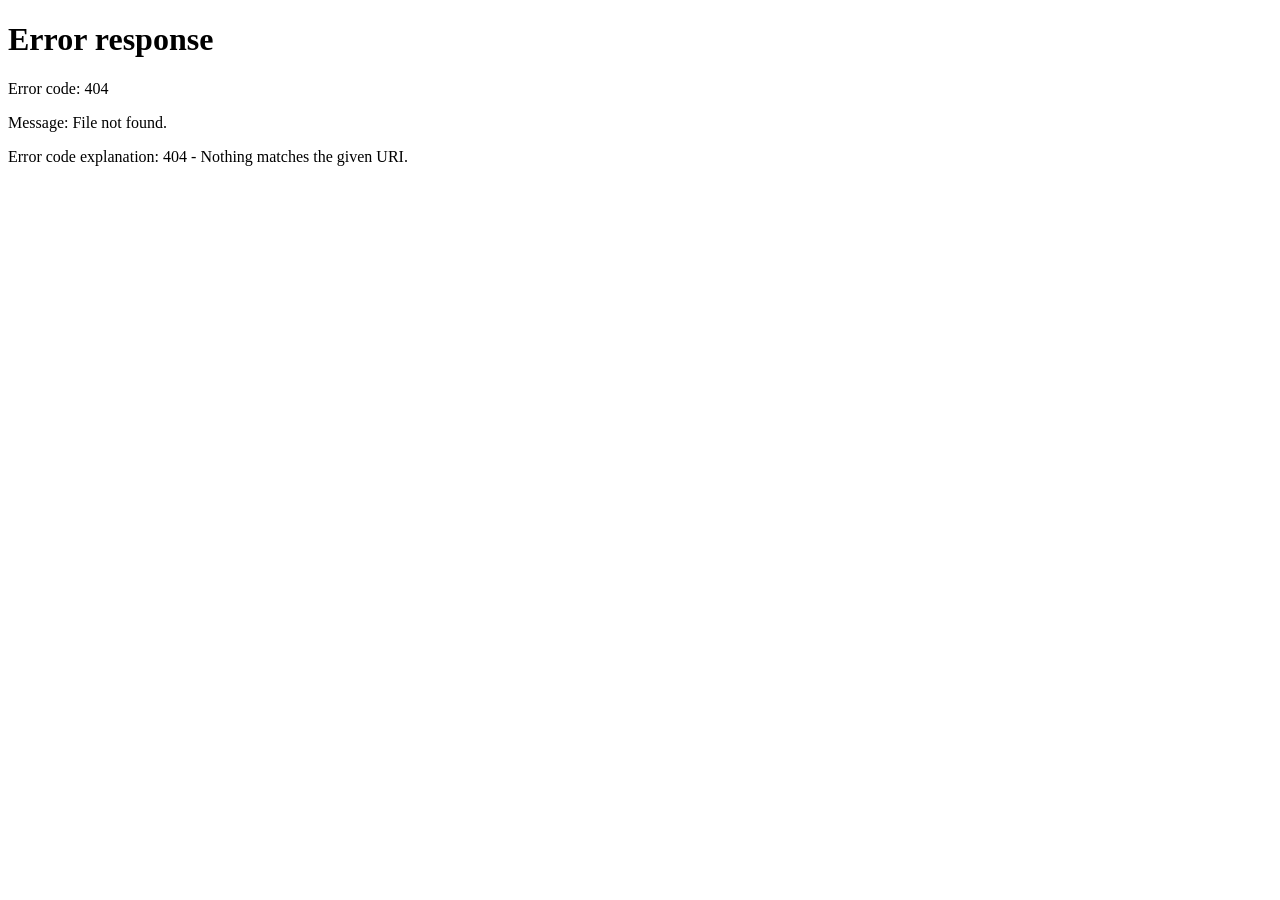
==== index.html @ 68c0a03a "Publish 86afc13ae7123fd83e53ebd41c134c16dc4a971b Source-Commit: 86afc13ae7123fd83e53ebd41c134c16dc4a" ====
<!doctype html>
<html lang="pt">
<head><meta charset="utf-8"><meta name="viewport" content="width=device-width, initial-scale=1"><title>Anisio Lemos de Moraes</title>
    <meta http-equiv="refresh" content="0; url=/myblog11ty/pt/"><link rel="canonical" href="https://lemosanisio.github.io/myblog11ty/pt/">
  </head>
  <body><p><a href="/myblog11ty/pt/">Continuar em português</a> · <a href="/myblog11ty/en/" lang="en">Continue in English</a></p>

</body>
</html>
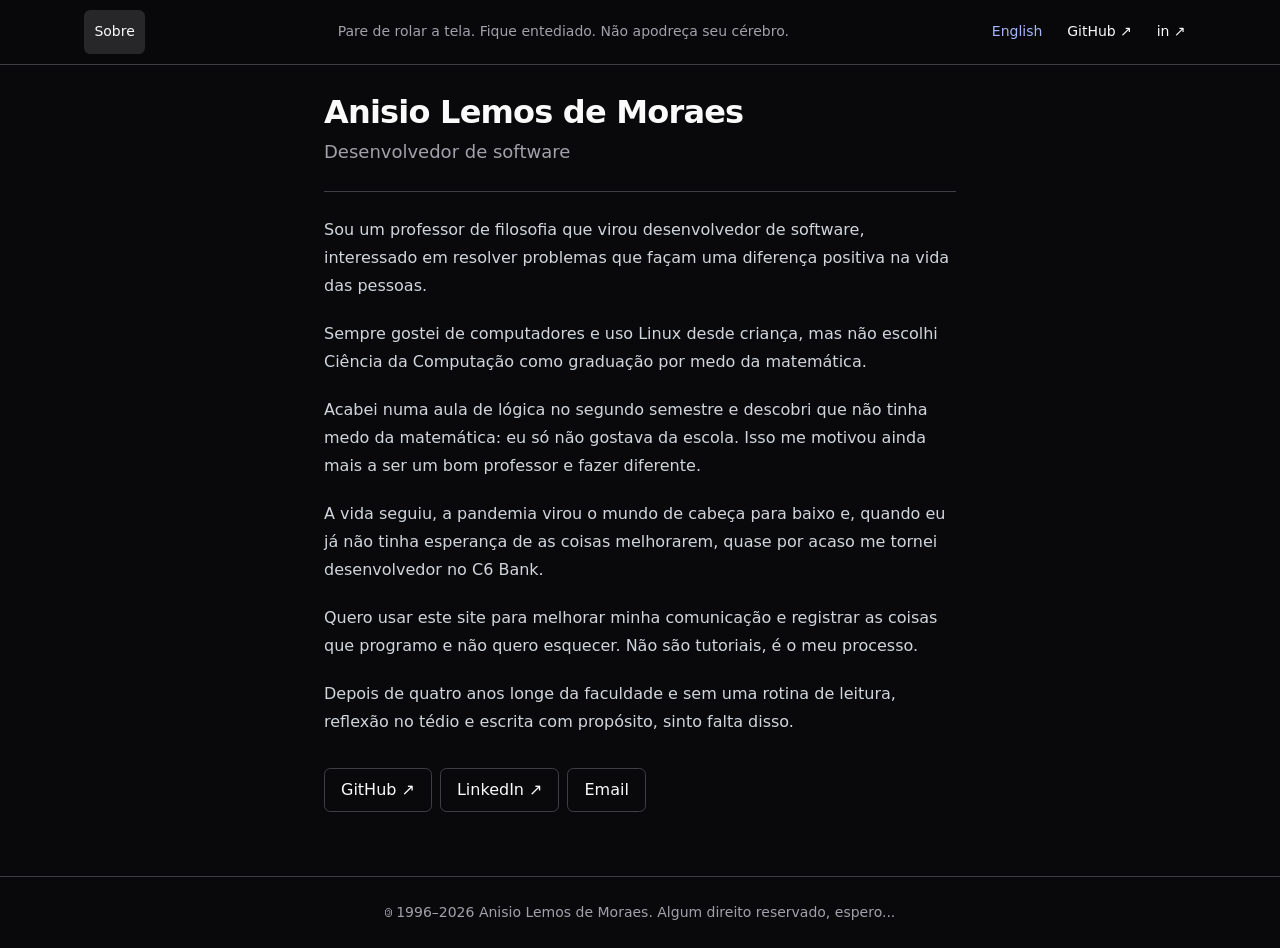
==== commit 25111d4c: "Publish 6c7a9df6c38286b51410aaa15396bd95a7e90873 Source-Commit: 6c7a9df6c38286b51410aaa15396bd95a7e9" ====
--- a/index.html
+++ b/index.html
@@ -1,9 +1,9 @@
 <!doctype html>
 <html lang="pt">
 <head><meta charset="utf-8"><meta name="viewport" content="width=device-width, initial-scale=1"><title>Anisio Lemos de Moraes</title>
-    <meta http-equiv="refresh" content="0; url=/myblog11ty/pt/"><link rel="canonical" href="https://lemosanisio.github.io/myblog11ty/pt/">
+    <meta http-equiv="refresh" content="0;url=/pt/"><link rel="canonical" href="https://demoraes.dev.br/pt/">
   </head>
-  <body><p><a href="/myblog11ty/pt/">Continuar em português</a> · <a href="/myblog11ty/en/" lang="en">Continue in English</a></p>
+  <body><p><a href="/pt/">Continuar em português</a> · <a href="/en/" lang="en">Continue in English</a></p>
 
 </body>
 </html>
